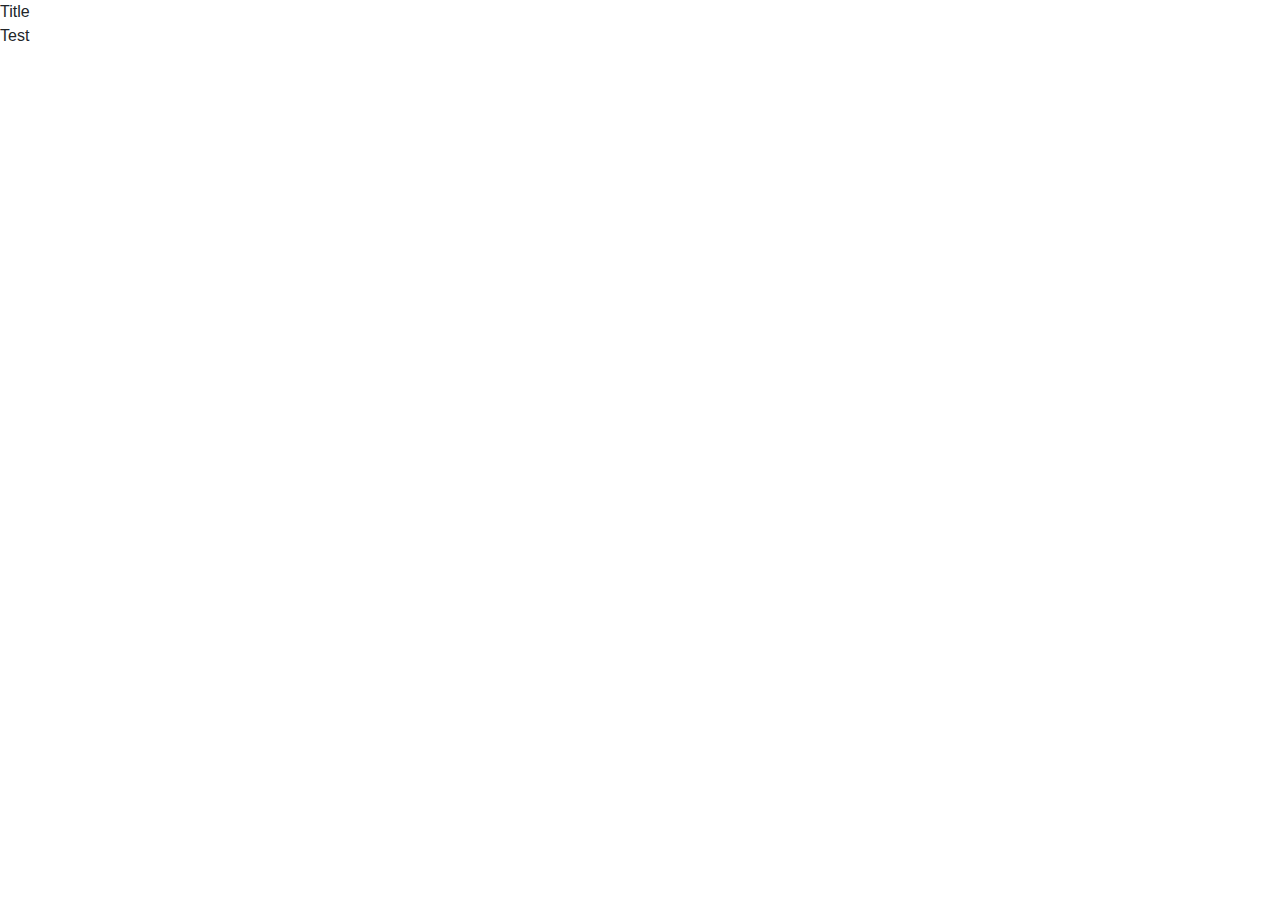
==== index.html @ 5c3a7222 "Added Bootstrap and stylesheet" ====
<!DOCTYPE html>
<html lang="en">
<head>
    <link rel="stylesheet" href="https://stackpath.bootstrapcdn.com/bootstrap/4.3.1/css/bootstrap.min.css" integrity="sha384-ggOyR0iXCbMQv3Xipma34MD+dH/1fQ784/j6cY/iJTQUOhcWr7x9JvoRxT2MZw1T" crossorigin="anonymous">
    <link rel="stylesheet" href="style.css" type="text/css">
    <meta charset="UTF-8">
    <title>Spiele</title>Title
</head>
<body>
    <p>Test</p>
</body>
</html>
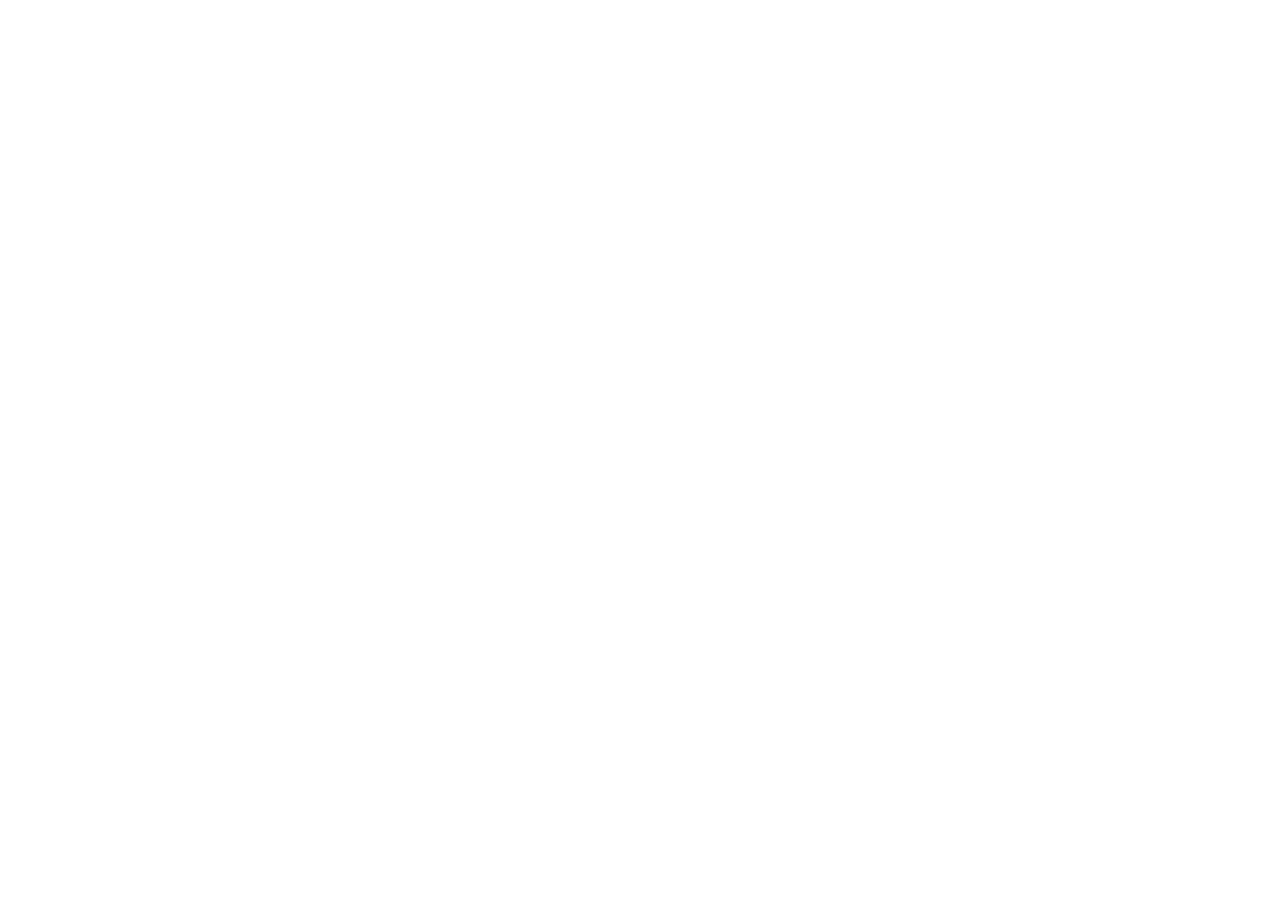
==== commit e6aee1a7: "Added better Bootstrap support" ====
--- a/index.html
+++ b/index.html
@@ -1,12 +1,20 @@
 <!DOCTYPE html>
-<html lang="en">
+<html lang="de">
 <head>
+    <!--Bootstrap online-->
     <link rel="stylesheet" href="https://stackpath.bootstrapcdn.com/bootstrap/4.3.1/css/bootstrap.min.css" integrity="sha384-ggOyR0iXCbMQv3Xipma34MD+dH/1fQ784/j6cY/iJTQUOhcWr7x9JvoRxT2MZw1T" crossorigin="anonymous">
+
+    <!--Delete this line when using Bootstrap without downloaded Bootstrap files-->
+    <link rel="stylesheet" href="bootstrap.min.css" type="text/css">
+
     <link rel="stylesheet" href="style.css" type="text/css">
+
     <meta charset="UTF-8">
-    <title>Spiele</title>Title
+    <title>Spiele</title>
 </head>
 <body>
-    <p>Test</p>
+    <div class="container">
+
+    </div>
 </body>
 </html>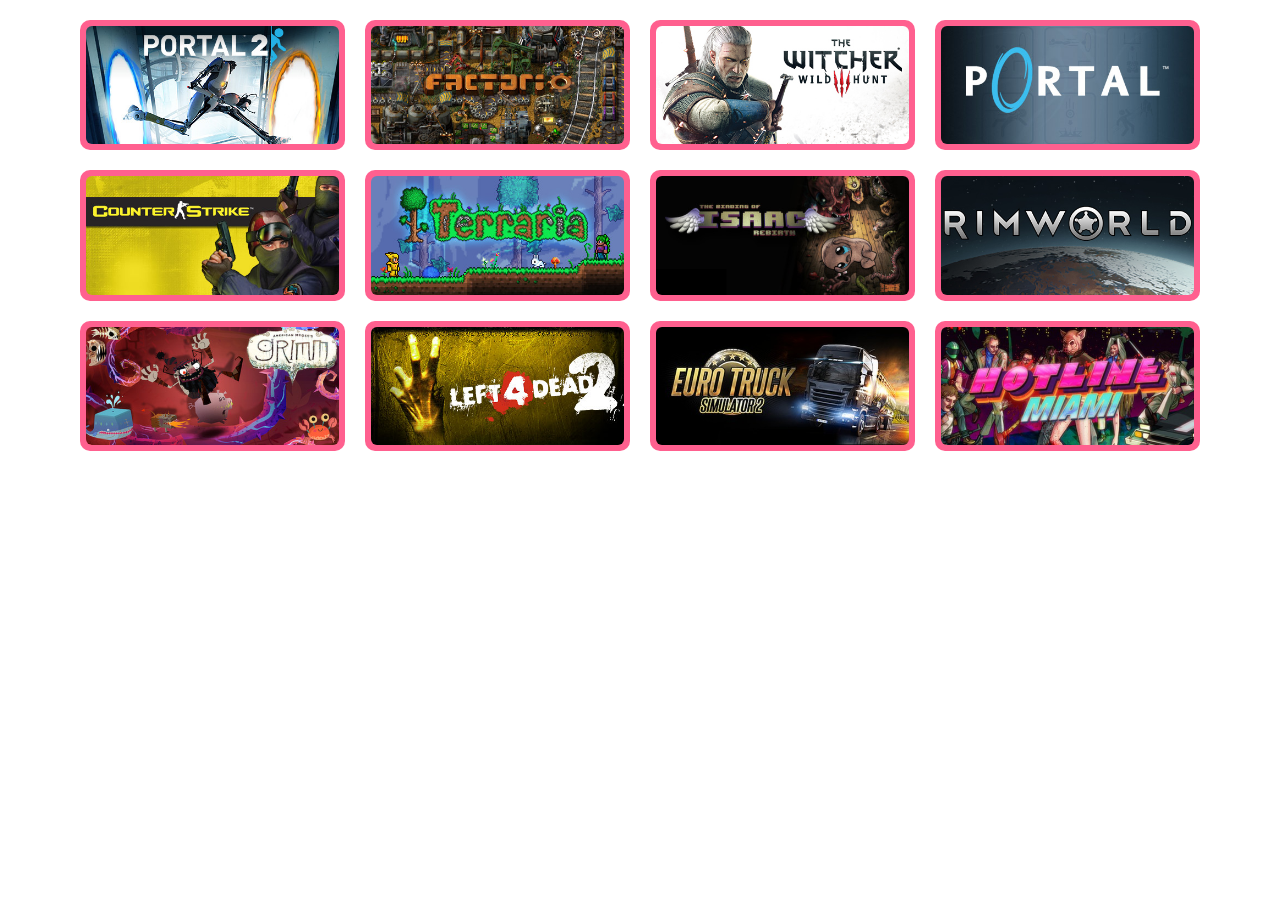
==== commit 8899ee1d: "Added 12 of the top rated Steam games to the website." ====
--- a/index.html
+++ b/index.html
@@ -2,19 +2,163 @@
 <html lang="de">
 <head>
     <!--Bootstrap online-->
-    <link rel="stylesheet" href="https://stackpath.bootstrapcdn.com/bootstrap/4.3.1/css/bootstrap.min.css" integrity="sha384-ggOyR0iXCbMQv3Xipma34MD+dH/1fQ784/j6cY/iJTQUOhcWr7x9JvoRxT2MZw1T" crossorigin="anonymous">
+    <link rel="stylesheet" href="https://stackpath.bootstrapcdn.com/bootstrap/4.3.1/css/bootstrap.min.css"
+          integrity="sha384-ggOyR0iXCbMQv3Xipma34MD+dH/1fQ784/j6cY/iJTQUOhcWr7x9JvoRxT2MZw1T" crossorigin="anonymous">
 
     <!--Delete this line when using Bootstrap without downloaded Bootstrap files-->
     <link rel="stylesheet" href="bootstrap.min.css" type="text/css">
 
     <link rel="stylesheet" href="style.css" type="text/css">
 
+    <script src="functions.js"></script>
     <meta charset="UTF-8">
     <title>Spiele</title>
 </head>
 <body>
     <div class="container">
+        <div class="row">
 
+            <!--Portal 2-->
+            <div class="col-md grid-item">
+                <img src="img/Portal2_icon.png" class="img-fluid" alt="Portal 2" onclick="cl('wip.html')">
+                <div class="info">
+                    <h5>Portal 2</h5>
+                    <p>Portal 2 verfeinert den preisgekrönten Mix aus innovativem Spielgeschehen, Story und Musik, der dem Originalspiel Portal über 70 Auszeichnungen
+                        eingebracht hat und einen wahren Massenkult auslöste.
+                    </p>
+                </div>
+            </div>
+
+            <!--Factorio-->
+            <div class="col-md grid-item">
+                <img src="img/Factorio_icon.png" class="img-fluid" alt="Factorio" onclick="cl('wip.html')">
+                <div class="info">
+                    <h5>Factorio</h5>
+                    <p>Errichte in Factorio deine eigene Fabrik, um einfachste Elemente zu raffinierten Strukturen zu kombinieren. Nutze deine Fantasie in einer
+                        unendlichen 2D-Welt und verteidige deine Fabrik gegen die Kreaturen, die dir deinen Fortschritt nicht gönnen.
+                    </p>
+                </div>
+            </div>
+
+            <!--The Witcher 3: Wild Hunt-->
+            <div class="col-md grid-item">
+                <img src="img/TheWitcher_icon.png" class="img-fluid" alt="The Witcher 3: Wild Hunt" onclick="cl('wip.html')">
+                <div class="info">
+                    <h5>The Witcher 3: Wild Hunt</h5>
+                    <p>In den Nördlichen Königreichen tobt der Krieg. Du übernimmst den wichtigsten Auftrag deines Lebens: die Suche nach dem Kind der Prophezeiung, einer
+                        lebendigen Waffe, die den Weltenlauf ändern wird.
+                    </p>
+                </div>
+            </div>
+
+            <!--Portal-->
+            <div class="col-md grid-item">
+                <img src="img/Portal_icon.png" class="img-fluid" alt="Portal" onclick="cl('wip.html')">
+                <div class="info">
+                    <h5>Portal</h5>
+                    <p>Portal™ ist ein neues Valve-Spiel im Einzelspielermodus. Portal, dessen Handlung in den geheimnisvollen Aperture Science Laboratories spielt, gilt
+                        als eines der innovativsten Spiele überhaupt und bietet Spielern viele Stunden voller einzigartiger Spielunterhaltung.
+                    </p>
+                </div>
+            </div>
+
+        </div>
+        <div class="row">
+
+            <!--Counter Strike-->
+            <div class="col-md grid-item">
+                <img src="img/CounterStrike_icon.png" class="img-fluid" alt="CounterStrike" onclick="cl('wip.html')">
+                <div class="info">
+                    <h5>Counter-Strike</h5>
+                    <p>Spielen Sie das weltbekannte Online-Action-Spiel. Nehmen Sie in diesem äußerst beliebten Teamplayer-Spiel an einem unglaublich realistischen
+                        Antiterrorkrieg teil.
+                    </p>
+                </div>
+            </div>
+
+            <!--Terraria-->
+            <div class="col-md grid-item">
+                <img src="img/Terraria_icon.png" class="img-fluid" alt="Terraria" onclick="cl('wip.html')">
+                <div class="info">
+                    <h5>Terraria</h5>
+                    <p>Graben, kämpfen, erforschen und bauen Sie! Nichts ist unmöglich in diesem Action-geladenen Abenteuerspiel. Auch erhältlich als Viererpaket!
+                    </p>
+                </div>
+            </div>
+
+            <!--The Binding of Isaac: Rebirth-->
+            <div class="col-md grid-item">
+                <img src="img/The Binding of Isaac: Rebirth.png" class="img-fluid" alt="The Binding of Isaac: Rebirth" onclick="cl('wip.html')">
+                <div class="info">
+                    <h5>The Binding of Isaac: Rebirth</h5>
+                    <p>The Binding of Isaac: Rebirth is a randomly generated action RPG shooter with heavy Rogue-like elements. Following Isaac on his journey players
+                        will find bizarre treasures that change Isaac’s form giving him super human abilities and enabling him to fight off droves of mysterious
+                        creatures, discover secrets
+                    </p>
+                </div>
+            </div>
+
+            <!--RimWorld-->
+            <div class="col-md grid-item">
+                <img src="img/RimWorld_icon.png" class="img-fluid" alt="RimWorld" onclick="cl('wip.html')">
+                <div class="info">
+                    <h5>RimWorld</h5>
+                    <p>RimWorld ist eine Sci-Fi Kolonie-Simulation, geführt von einer intelligenten Geschichtenerzähler KI. Maßgebliche Inspirationen sind Dwarf Fortress,
+                        Firefly, FTL und Dune.
+
+                    </p>
+                </div>
+            </div>
+        </div>
+        <div class="row">
+
+            <!--Grimm-->
+            <div class="col-md grid-item">
+                <img src="img/Grimm_icon.png" class="img-fluid" alt="Grimm" onclick="cl('wip.html')">
+                <div class="info">
+                    <h5>Grimm</h5>
+                    <p>The true meaning of the word fear... Once upon a time, fairy tales were valuable cautionary yarns filled with dire warnings and sage advice.
+                        However, over time, the stories have become so watered down with cute woodland creatures and happy endings that they have lost their true meaning
+                        and purpose.
+                    </p>
+                </div>
+            </div>
+
+            <!--Left 4 Dead 2-->
+            <div class="col-md grid-item">
+                <img src="img/Leftfordead2_icon.png" class="img-fluid" alt="Left 4 Dead 2" onclick="cl('wip.html')">
+                <div class="info">
+                    <h5>Left 4 Dead 2</h5>
+                    <p>Die Zombie Apokalypse geht weiter und Left 4 Dead 2 (L4D2) ist der mit Hochspannung erwartete Nachfolger zum preisgekrönten Original Left 4 Dead,
+                        dem #1 Ko-Op-Game 2008.In diesem ko-op-Action-Horror-FPS werden Sie und Ihre Freunde sich durch Städte, Sümpfe und Friedhöfe tief im Süden der USA
+                    </p>
+                </div>
+            </div>
+
+            <!--Euro Truck Simulator 2-->
+            <div class="col-md grid-item">
+                <img src="img/EuroTrucksim_icon.png" class="img-fluid" alt="Euro Truck Simulator 2" onclick="cl('wip.html')">
+                <div class="info">
+                    <h5>Euro Truck Simulator 2</h5>
+                    <p>Reisen Sie als König der Straßen durch Europa, als Lastwagenfahrer, der wichtige Ladungen in weiter Ferne zustellt! Mit dutzenden Städten aus
+                        Großbritannien, Belgien, Deutschland, Italien, den Niederlanden, Polen und vielen mehr wird Ihre Ausdauer, Ihr Geschick und Ihre
+                        Geschwindigkeit bis zum Äußersten gefordert.
+                    </p>
+                </div>
+            </div>
+
+            <!--Hotline Miami-->
+            <div class="col-md grid-item">
+                <img src="img/HotlineMiami_icon.png" class="img-fluid" alt="Hotline Miami" onclick="cl('wip.html')">
+                <div class="info">
+                    <h5>Hotline Miami</h5>
+                    <p>Hotline Miami is a high-octane action game overflowing with raw brutality, hard-boiled gunplay and skull crushing close combat.
+
+                    </p>
+                </div>
+            </div>
+
+        </div>
     </div>
 </body>
 </html>--- a/style.css
+++ b/style.css
@@ -0,0 +1,38 @@
+.grid-item {
+    margin: 10px;
+    background-color: #ff608f;
+    border-radius: 10px;
+    padding: 6px;
+    transition: transform .1s;
+    display: inline-block;
+}
+
+.info {
+    position: absolute;
+    left: 0;
+    padding: 10px;
+    display: none;
+    width: 100%;
+    background-color: #e81e62;
+    border-radius: 0 0 10px 10px;
+}
+
+.img-fluid {
+    border-radius: 6px;
+}
+
+.grid-item:hover {
+    background-color: #e81e62;
+    border-radius: 10px 10px 0 0;
+    transform: scale(1.05);
+    z-index: 10;
+}
+
+.grid-item:hover .info {
+    display: block;
+}
+
+
+.container {
+    margin-top: 10px;
+}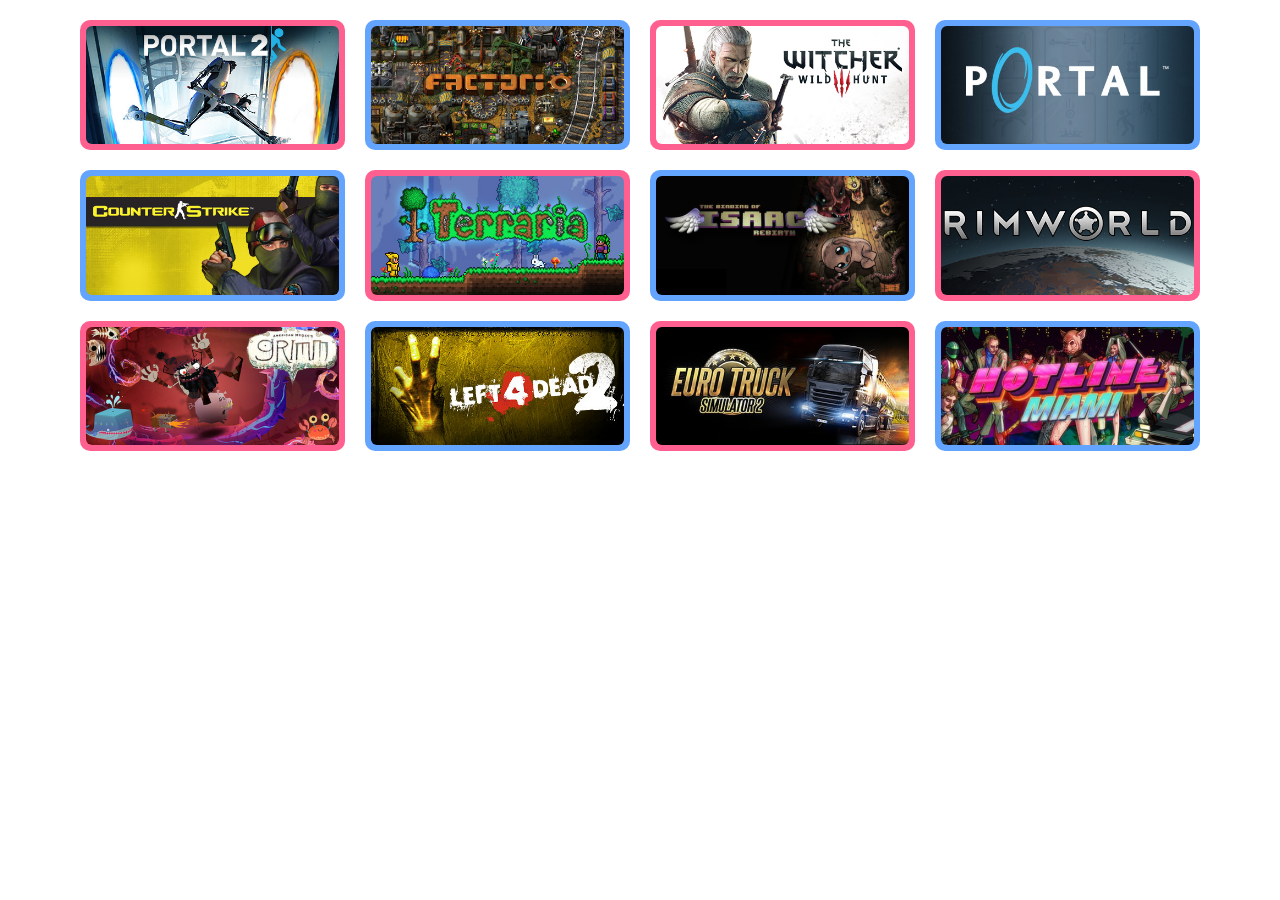
==== commit a82c7031: "Added option to change the color easily" ====
--- a/index.html
+++ b/index.html
@@ -19,9 +19,9 @@
         <div class="row">
 
             <!--Portal 2-->
-            <div class="col-md grid-item">
+            <div class="col-md grid-item color1">
                 <img src="img/Portal2_icon.png" class="img-fluid" alt="Portal 2" onclick="cl('wip.html')">
-                <div class="info">
+                <div class="info color1">
                     <h5>Portal 2</h5>
                     <p>Portal 2 verfeinert den preisgekrönten Mix aus innovativem Spielgeschehen, Story und Musik, der dem Originalspiel Portal über 70 Auszeichnungen
                         eingebracht hat und einen wahren Massenkult auslöste.
@@ -30,9 +30,9 @@
             </div>
 
             <!--Factorio-->
-            <div class="col-md grid-item">
+            <div class="col-md grid-item color2">
                 <img src="img/Factorio_icon.png" class="img-fluid" alt="Factorio" onclick="cl('wip.html')">
-                <div class="info">
+                <div class="info color2">
                     <h5>Factorio</h5>
                     <p>Errichte in Factorio deine eigene Fabrik, um einfachste Elemente zu raffinierten Strukturen zu kombinieren. Nutze deine Fantasie in einer
                         unendlichen 2D-Welt und verteidige deine Fabrik gegen die Kreaturen, die dir deinen Fortschritt nicht gönnen.
@@ -41,9 +41,9 @@
             </div>
 
             <!--The Witcher 3: Wild Hunt-->
-            <div class="col-md grid-item">
+            <div class="col-md grid-item color1">
                 <img src="img/TheWitcher_icon.png" class="img-fluid" alt="The Witcher 3: Wild Hunt" onclick="cl('wip.html')">
-                <div class="info">
+                <div class="info color1">
                     <h5>The Witcher 3: Wild Hunt</h5>
                     <p>In den Nördlichen Königreichen tobt der Krieg. Du übernimmst den wichtigsten Auftrag deines Lebens: die Suche nach dem Kind der Prophezeiung, einer
                         lebendigen Waffe, die den Weltenlauf ändern wird.
@@ -52,9 +52,9 @@
             </div>
 
             <!--Portal-->
-            <div class="col-md grid-item">
+            <div class="col-md grid-item color2">
                 <img src="img/Portal_icon.png" class="img-fluid" alt="Portal" onclick="cl('wip.html')">
-                <div class="info">
+                <div class="info color2">
                     <h5>Portal</h5>
                     <p>Portal™ ist ein neues Valve-Spiel im Einzelspielermodus. Portal, dessen Handlung in den geheimnisvollen Aperture Science Laboratories spielt, gilt
                         als eines der innovativsten Spiele überhaupt und bietet Spielern viele Stunden voller einzigartiger Spielunterhaltung.
@@ -66,9 +66,9 @@
         <div class="row">
 
             <!--Counter Strike-->
-            <div class="col-md grid-item">
+            <div class="col-md grid-item color2">
                 <img src="img/CounterStrike_icon.png" class="img-fluid" alt="CounterStrike" onclick="cl('wip.html')">
-                <div class="info">
+                <div class="info color2">
                     <h5>Counter-Strike</h5>
                     <p>Spielen Sie das weltbekannte Online-Action-Spiel. Nehmen Sie in diesem äußerst beliebten Teamplayer-Spiel an einem unglaublich realistischen
                         Antiterrorkrieg teil.
@@ -77,9 +77,9 @@
             </div>
 
             <!--Terraria-->
-            <div class="col-md grid-item">
+            <div class="col-md grid-item color1">
                 <img src="img/Terraria_icon.png" class="img-fluid" alt="Terraria" onclick="cl('wip.html')">
-                <div class="info">
+                <div class="info color1">
                     <h5>Terraria</h5>
                     <p>Graben, kämpfen, erforschen und bauen Sie! Nichts ist unmöglich in diesem Action-geladenen Abenteuerspiel. Auch erhältlich als Viererpaket!
                     </p>
@@ -87,9 +87,9 @@
             </div>
 
             <!--The Binding of Isaac: Rebirth-->
-            <div class="col-md grid-item">
+            <div class="col-md grid-item color2">
                 <img src="img/The Binding of Isaac: Rebirth.png" class="img-fluid" alt="The Binding of Isaac: Rebirth" onclick="cl('wip.html')">
-                <div class="info">
+                <div class="info color1">
                     <h5>The Binding of Isaac: Rebirth</h5>
                     <p>The Binding of Isaac: Rebirth is a randomly generated action RPG shooter with heavy Rogue-like elements. Following Isaac on his journey players
                         will find bizarre treasures that change Isaac’s form giving him super human abilities and enabling him to fight off droves of mysterious
@@ -99,9 +99,9 @@
             </div>
 
             <!--RimWorld-->
-            <div class="col-md grid-item">
+            <div class="col-md grid-item color1">
                 <img src="img/RimWorld_icon.png" class="img-fluid" alt="RimWorld" onclick="cl('wip.html')">
-                <div class="info">
+                <div class="info color1">
                     <h5>RimWorld</h5>
                     <p>RimWorld ist eine Sci-Fi Kolonie-Simulation, geführt von einer intelligenten Geschichtenerzähler KI. Maßgebliche Inspirationen sind Dwarf Fortress,
                         Firefly, FTL und Dune.
@@ -113,9 +113,9 @@
         <div class="row">
 
             <!--Grimm-->
-            <div class="col-md grid-item">
+            <div class="col-md grid-item color1">
                 <img src="img/Grimm_icon.png" class="img-fluid" alt="Grimm" onclick="cl('wip.html')">
-                <div class="info">
+                <div class="info color1">
                     <h5>Grimm</h5>
                     <p>The true meaning of the word fear... Once upon a time, fairy tales were valuable cautionary yarns filled with dire warnings and sage advice.
                         However, over time, the stories have become so watered down with cute woodland creatures and happy endings that they have lost their true meaning
@@ -125,9 +125,9 @@
             </div>
 
             <!--Left 4 Dead 2-->
-            <div class="col-md grid-item">
+            <div class="col-md grid-item color2">
                 <img src="img/Leftfordead2_icon.png" class="img-fluid" alt="Left 4 Dead 2" onclick="cl('wip.html')">
-                <div class="info">
+                <div class="info color2">
                     <h5>Left 4 Dead 2</h5>
                     <p>Die Zombie Apokalypse geht weiter und Left 4 Dead 2 (L4D2) ist der mit Hochspannung erwartete Nachfolger zum preisgekrönten Original Left 4 Dead,
                         dem #1 Ko-Op-Game 2008.In diesem ko-op-Action-Horror-FPS werden Sie und Ihre Freunde sich durch Städte, Sümpfe und Friedhöfe tief im Süden der USA
@@ -136,9 +136,9 @@
             </div>
 
             <!--Euro Truck Simulator 2-->
-            <div class="col-md grid-item">
+            <div class="col-md grid-item color1">
                 <img src="img/EuroTrucksim_icon.png" class="img-fluid" alt="Euro Truck Simulator 2" onclick="cl('wip.html')">
-                <div class="info">
+                <div class="info color1">
                     <h5>Euro Truck Simulator 2</h5>
                     <p>Reisen Sie als König der Straßen durch Europa, als Lastwagenfahrer, der wichtige Ladungen in weiter Ferne zustellt! Mit dutzenden Städten aus
                         Großbritannien, Belgien, Deutschland, Italien, den Niederlanden, Polen und vielen mehr wird Ihre Ausdauer, Ihr Geschick und Ihre
@@ -148,9 +148,9 @@
             </div>
 
             <!--Hotline Miami-->
-            <div class="col-md grid-item">
+            <div class="col-md grid-item color2">
                 <img src="img/HotlineMiami_icon.png" class="img-fluid" alt="Hotline Miami" onclick="cl('wip.html')">
-                <div class="info">
+                <div class="info color2">
                     <h5>Hotline Miami</h5>
                     <p>Hotline Miami is a high-octane action game overflowing with raw brutality, hard-boiled gunplay and skull crushing close combat.
 
@@ -160,5 +160,6 @@
 
         </div>
     </div>
+    <div id="platzhalter"></div>
 </body>
 </html>--- a/style.css
+++ b/style.css
@@ -1,10 +1,34 @@
 .grid-item {
     margin: 10px;
-    background-color: #ff608f;
     border-radius: 10px;
     padding: 6px;
     transition: transform .1s;
     display: inline-block;
+}
+
+
+/*Color Changer*/
+
+/*Color1*/
+.color1{
+    background-color: #ff608f;
+}
+.color1:hover {
+    background-color: #e81e62;
+}
+.color1:hover .color1{
+    background-color: #e81e62;
+}
+
+/*Color2*/
+.color2{
+    background-color: #63a4ff;
+}
+.color2:hover{
+    background-color: #1976d2;
+}
+.color2:hover .color2{
+    background-color: #1976d2;
 }
 
 .info {
@@ -13,16 +37,17 @@
     padding: 10px;
     display: none;
     width: 100%;
-    background-color: #e81e62;
     border-radius: 0 0 10px 10px;
 }
 
 .img-fluid {
     border-radius: 6px;
+    display: block;
+    margin-left: auto;
+    margin-right: auto;
 }
 
 .grid-item:hover {
-    background-color: #e81e62;
     border-radius: 10px 10px 0 0;
     transform: scale(1.05);
     z-index: 10;
@@ -35,4 +60,8 @@
 
 .container {
     margin-top: 10px;
+}
+
+#platzhalter {
+    margin-bottom: 400px;
 }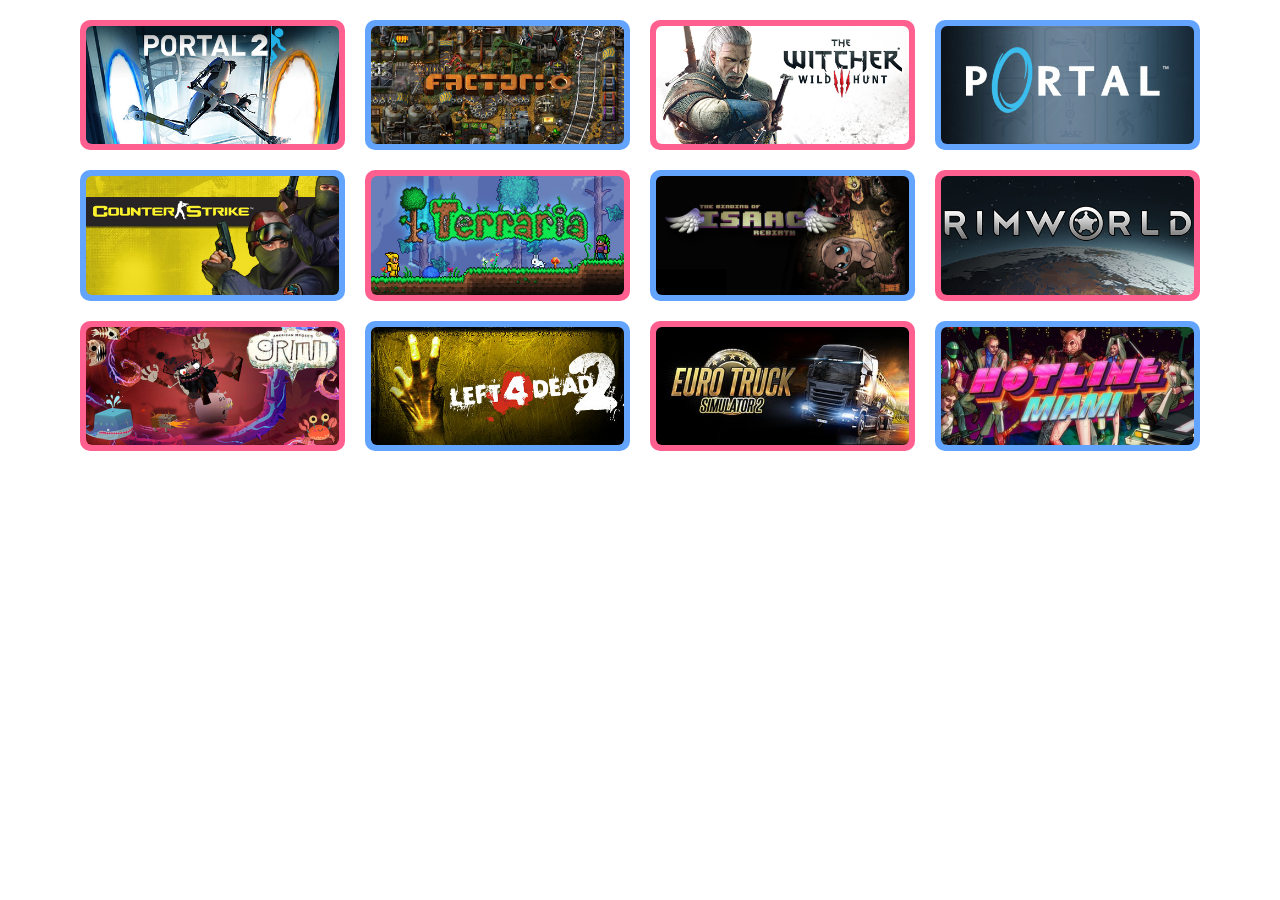
==== commit 8b22ef9a: "Fixed: The Binding of Isaac Rebirth image wont load correctly Fixed: Wrong color" ====
--- a/index.html
+++ b/index.html
@@ -88,8 +88,8 @@
 
             <!--The Binding of Isaac: Rebirth-->
             <div class="col-md grid-item color2">
-                <img src="img/The Binding of Isaac: Rebirth.png" class="img-fluid" alt="The Binding of Isaac: Rebirth" onclick="cl('wip.html')">
-                <div class="info color1">
+                <img src="img/The_Binding_of_Isaac_Rebirth.png" class="img-fluid" alt="The Binding of Isaac: Rebirth" onclick="cl('wip.html')">
+                <div class="info color2">
                     <h5>The Binding of Isaac: Rebirth</h5>
                     <p>The Binding of Isaac: Rebirth is a randomly generated action RPG shooter with heavy Rogue-like elements. Following Isaac on his journey players
                         will find bizarre treasures that change Isaac’s form giving him super human abilities and enabling him to fight off droves of mysterious
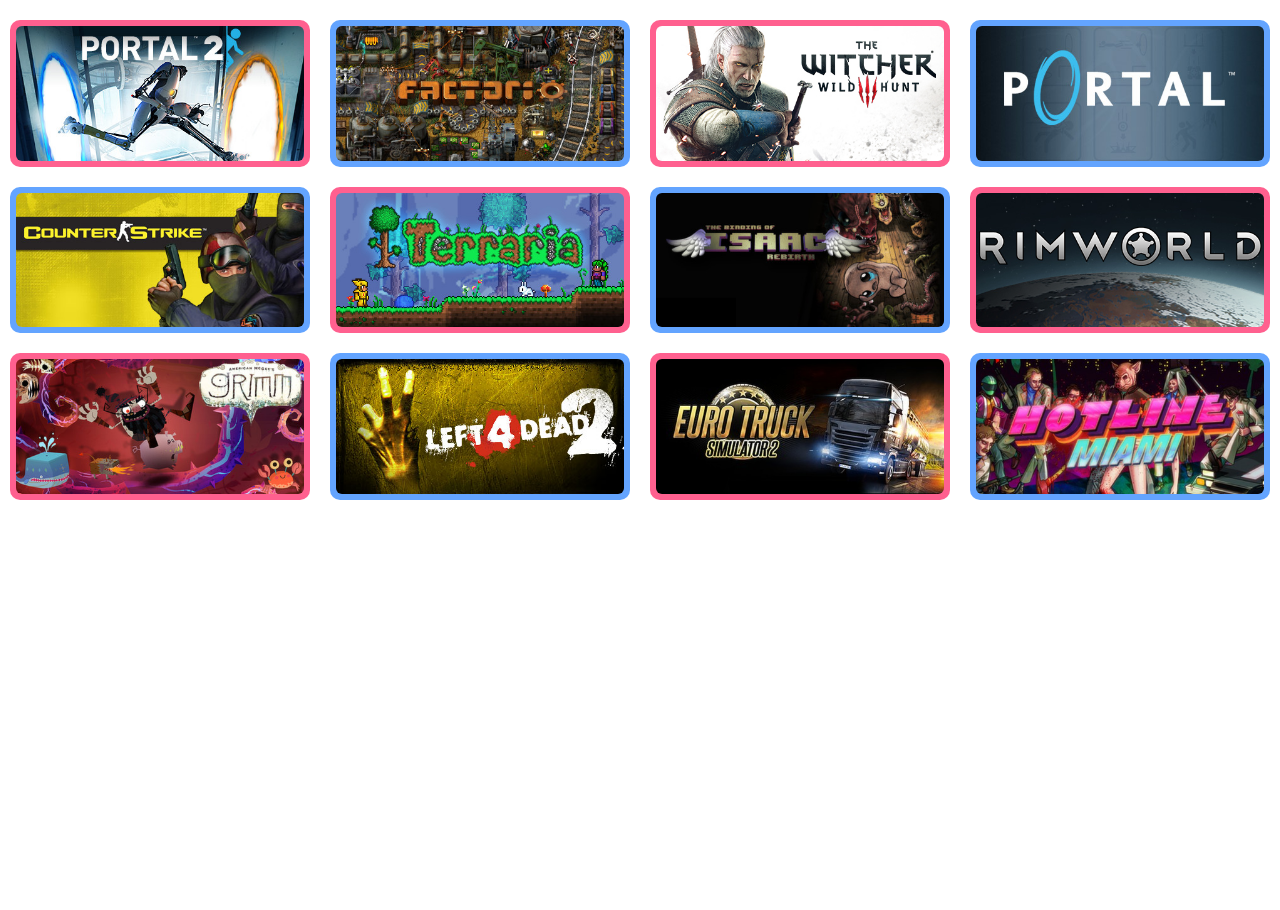
==== commit 601cb406: "Changed container" ====
--- a/index.html
+++ b/index.html
@@ -15,11 +15,11 @@
     <title>Spiele</title>
 </head>
 <body>
-    <div class="container">
+    <div class="container-fluid">
         <div class="row">
 
             <!--Portal 2-->
-            <div class="col-md grid-item color1">
+            <div class="col-sm grid-item color1">
                 <img src="img/Portal2_icon.png" class="img-fluid" alt="Portal 2" onclick="cl('wip.html')">
                 <div class="info color1">
                     <h5>Portal 2</h5>
@@ -30,7 +30,7 @@
             </div>
 
             <!--Factorio-->
-            <div class="col-md grid-item color2">
+            <div class="col-sm grid-item color2">
                 <img src="img/Factorio_icon.png" class="img-fluid" alt="Factorio" onclick="cl('wip.html')">
                 <div class="info color2">
                     <h5>Factorio</h5>
@@ -41,7 +41,7 @@
             </div>
 
             <!--The Witcher 3: Wild Hunt-->
-            <div class="col-md grid-item color1">
+            <div class="col-sm grid-item color1">
                 <img src="img/TheWitcher_icon.png" class="img-fluid" alt="The Witcher 3: Wild Hunt" onclick="cl('wip.html')">
                 <div class="info color1">
                     <h5>The Witcher 3: Wild Hunt</h5>
@@ -52,7 +52,7 @@
             </div>
 
             <!--Portal-->
-            <div class="col-md grid-item color2">
+            <div class="col-sm grid-item color2">
                 <img src="img/Portal_icon.png" class="img-fluid" alt="Portal" onclick="cl('wip.html')">
                 <div class="info color2">
                     <h5>Portal</h5>
@@ -66,7 +66,7 @@
         <div class="row">
 
             <!--Counter Strike-->
-            <div class="col-md grid-item color2">
+            <div class="col-sm grid-item color2">
                 <img src="img/CounterStrike_icon.png" class="img-fluid" alt="CounterStrike" onclick="cl('wip.html')">
                 <div class="info color2">
                     <h5>Counter-Strike</h5>
@@ -77,7 +77,7 @@
             </div>
 
             <!--Terraria-->
-            <div class="col-md grid-item color1">
+            <div class="col-sm grid-item color1">
                 <img src="img/Terraria_icon.png" class="img-fluid" alt="Terraria" onclick="cl('wip.html')">
                 <div class="info color1">
                     <h5>Terraria</h5>
@@ -87,7 +87,7 @@
             </div>
 
             <!--The Binding of Isaac: Rebirth-->
-            <div class="col-md grid-item color2">
+            <div class="col-sm grid-item color2">
                 <img src="img/The_Binding_of_Isaac_Rebirth.png" class="img-fluid" alt="The Binding of Isaac: Rebirth" onclick="cl('wip.html')">
                 <div class="info color2">
                     <h5>The Binding of Isaac: Rebirth</h5>
@@ -99,7 +99,7 @@
             </div>
 
             <!--RimWorld-->
-            <div class="col-md grid-item color1">
+            <div class="col-sm grid-item color1">
                 <img src="img/RimWorld_icon.png" class="img-fluid" alt="RimWorld" onclick="cl('wip.html')">
                 <div class="info color1">
                     <h5>RimWorld</h5>
@@ -113,7 +113,7 @@
         <div class="row">
 
             <!--Grimm-->
-            <div class="col-md grid-item color1">
+            <div class="col-sm grid-item color1">
                 <img src="img/Grimm_icon.png" class="img-fluid" alt="Grimm" onclick="cl('wip.html')">
                 <div class="info color1">
                     <h5>Grimm</h5>
@@ -125,7 +125,7 @@
             </div>
 
             <!--Left 4 Dead 2-->
-            <div class="col-md grid-item color2">
+            <div class="col-sm grid-item color2">
                 <img src="img/Leftfordead2_icon.png" class="img-fluid" alt="Left 4 Dead 2" onclick="cl('wip.html')">
                 <div class="info color2">
                     <h5>Left 4 Dead 2</h5>
@@ -136,7 +136,7 @@
             </div>
 
             <!--Euro Truck Simulator 2-->
-            <div class="col-md grid-item color1">
+            <div class="col-sm grid-item color1">
                 <img src="img/EuroTrucksim_icon.png" class="img-fluid" alt="Euro Truck Simulator 2" onclick="cl('wip.html')">
                 <div class="info color1">
                     <h5>Euro Truck Simulator 2</h5>
@@ -148,7 +148,7 @@
             </div>
 
             <!--Hotline Miami-->
-            <div class="col-md grid-item color2">
+            <div class="col-sm grid-item color2">
                 <img src="img/HotlineMiami_icon.png" class="img-fluid" alt="Hotline Miami" onclick="cl('wip.html')">
                 <div class="info color2">
                     <h5>Hotline Miami</h5>
--- a/style.css
+++ b/style.css
@@ -49,7 +49,7 @@
 
 .grid-item:hover {
     border-radius: 10px 10px 0 0;
-    transform: scale(1.05);
+    transform: scale(1.03);
     z-index: 10;
 }
 
@@ -58,7 +58,7 @@
 }
 
 
-.container {
+.container-fluid {
     margin-top: 10px;
 }
 
